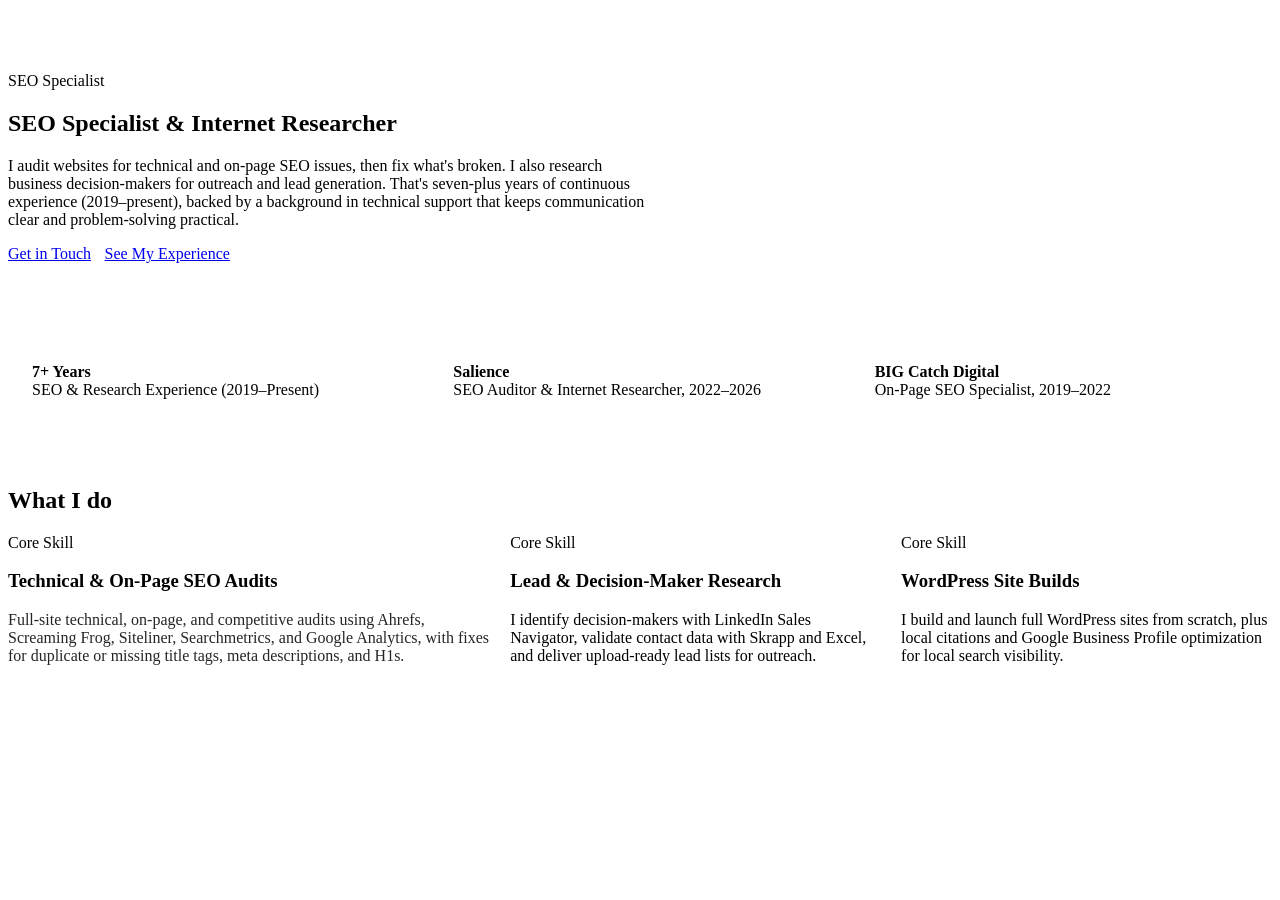
==== luisecharri/index.html @ e17ae8f2 "feat: add Home page with drafted copy, Vale-gated" ====
<!doctype html>
<html lang="en">
<head>
<meta charset="utf-8">
<meta name="viewport" content="width=device-width, initial-scale=1">
<title>Luis Echarri—SEO Specialist</title>
<meta name="description" content="Luis Echarri, SEO Specialist: 7+ years auditing websites, fixing on-page SEO issues, and researching decision-makers for outreach and lead generation.">
<link rel="stylesheet" href="/css/style.css">
<link rel="preconnect" href="https://fonts.googleapis.com">
<link rel="preconnect" href="https://fonts.gstatic.com" crossorigin>
<link href="https://fonts.googleapis.com/css2?family=Fraunces:opsz,wght@9..144,400;9..144,500;9..144,600&family=IBM+Plex+Sans:wght@400;500;600&family=IBM+Plex+Mono:wght@500&display=swap" rel="stylesheet">
</head>
<body>
<script src="/js/nav.js" defer></script>
<noscript>
<nav aria-label="Main navigation (no-JS fallback)" style="padding:1rem 1.5rem;border-bottom:1px solid #d8d5cf;">
  <a href="/" style="margin-right:1.25rem;">Home</a>
  <a href="/about" style="margin-right:1.25rem;">About</a>
  <a href="/services" style="margin-right:1.25rem;">Services</a>
  <a href="/work" style="margin-right:1.25rem;">Work</a>
  <a href="/contact">Contact</a>
</nav>
</noscript>

<main>
  <section class="container" style="padding:4rem 0 3rem;max-width:640px;">
    <span class="eyebrow">SEO Specialist</span>
    <h1>SEO Specialist &amp; Internet Researcher</h1>
    <p>I audit websites for technical and on-page SEO issues, then fix what's broken. I also research business decision-makers for outreach and lead generation. That's seven-plus years of continuous experience (2019–present), backed by a background in technical support that keeps communication clear and problem-solving practical.</p>
    <div style="display:flex;gap:.85rem;flex-wrap:wrap;">
      <a class="btn btn-primary" href="/contact">Get in Touch</a>
      <a class="btn btn-ghost" href="/about">See My Experience</a>
    </div>
  </section>

  <section class="container" style="display:flex;border-top:1px solid var(--rule);border-bottom:1px solid var(--rule);background:var(--soft);padding:0;margin:2rem auto 0;">
    <div style="flex:1;padding:1.25rem 1.5rem;border-right:1px solid var(--rule);">
      <strong>7+ Years</strong><br>SEO &amp; Research Experience (2019–Present)
    </div>
    <div style="flex:1;padding:1.25rem 1.5rem;border-right:1px solid var(--rule);">
      <strong>Salience</strong><br>SEO Auditor &amp; Internet Researcher, 2022–2026
    </div>
    <div style="flex:1;padding:1.25rem 1.5rem;">
      <strong>BIG Catch Digital</strong><br>On-Page SEO Specialist, 2019–2022
    </div>
  </section>

  <section class="container" style="padding:3rem 0;">
    <h2>What I do</h2>
    <div style="display:grid;grid-template-columns:1.3fr 1fr 1fr;gap:1.25rem;">
      <div class="card" style="background:var(--ink);color:var(--bg);border-color:var(--ink);">
        <span class="eyebrow" style="color:var(--accent);">Core Skill</span>
        <h3>Technical &amp; On-Page SEO Audits</h3>
        <p style="opacity:.85;">Full-site technical, on-page, and competitive audits using Ahrefs, Screaming Frog, Siteliner, Searchmetrics, and Google Analytics, with fixes for duplicate or missing title tags, meta descriptions, and H1s.</p>
      </div>
      <div class="card">
        <span class="eyebrow">Core Skill</span>
        <h3>Lead &amp; Decision-Maker Research</h3>
        <p>I identify decision-makers with LinkedIn Sales Navigator, validate contact data with Skrapp and Excel, and deliver upload-ready lead lists for outreach.</p>
      </div>
      <div class="card">
        <span class="eyebrow">Core Skill</span>
        <h3>WordPress Site Builds</h3>
        <p>I build and launch full WordPress sites from scratch, plus local citations and Google Business Profile optimization for local search visibility.</p>
      </div>
    </div>
  </section>
</main>

<script src="/js/footer.js" defer></script>
<noscript>
<footer style="padding:2rem 1.5rem;border-top:1px solid #d8d5cf;">
  &copy; 2026 Luis Echarri — <a href="/contact">Contact</a>
</footer>
</noscript>
</body>
</html>
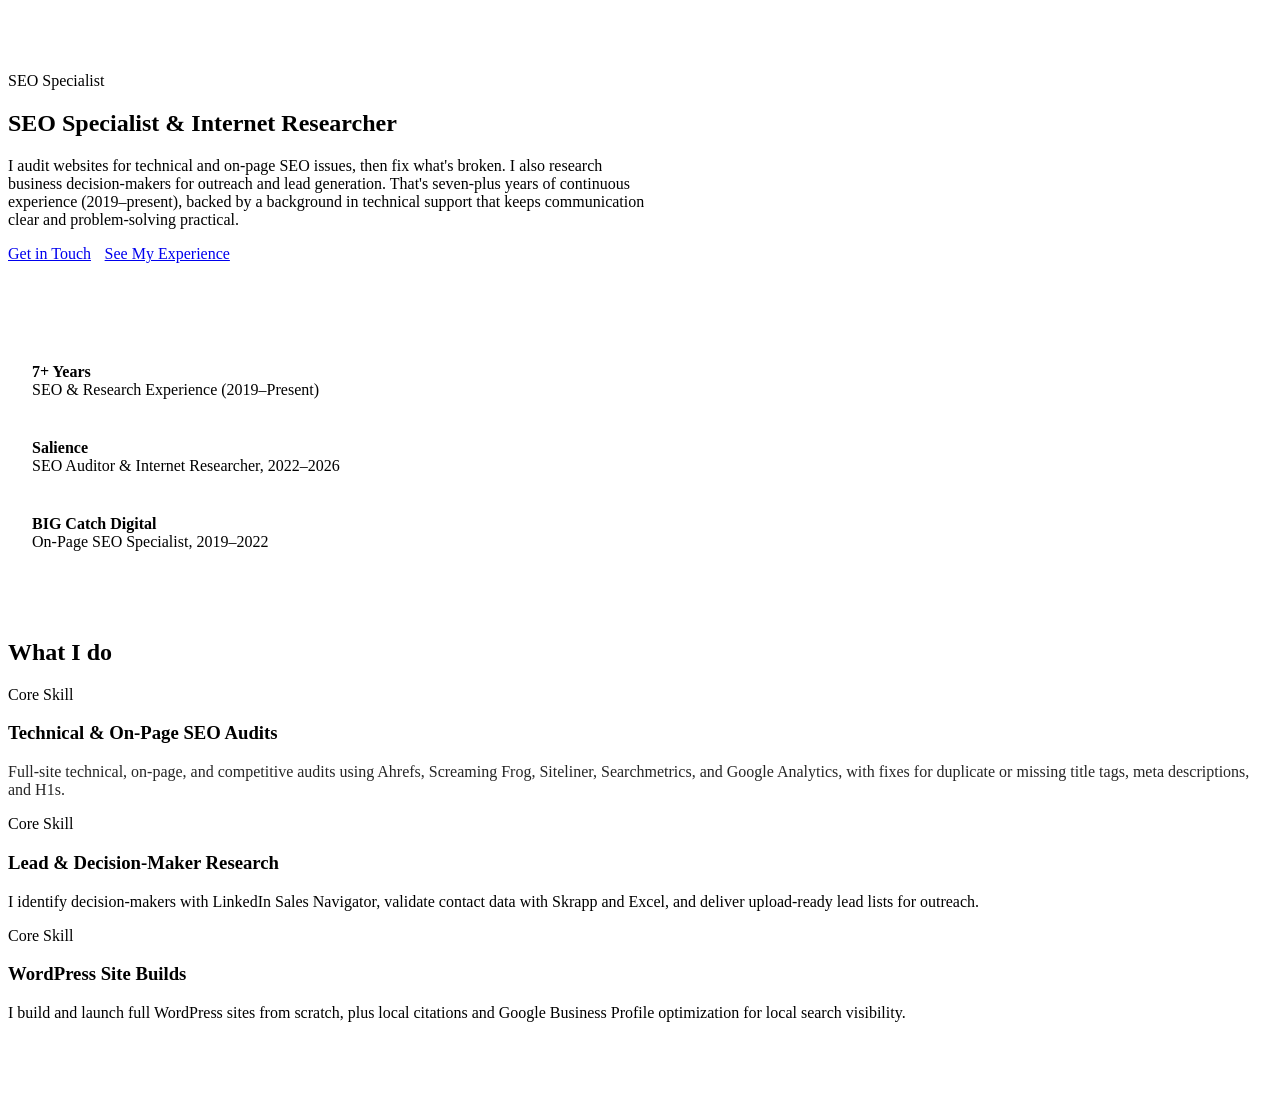
==== commit 4c978f6e: "fix: mobile responsive overflow in nav and homepage grid/flex layouts Task 12 QA (375px viewport che" ====
--- a/luisecharri/index.html
+++ b/luisecharri/index.html
@@ -33,21 +33,21 @@
     </div>
   </section>
 
-  <section class="container" style="display:flex;border-top:1px solid var(--rule);border-bottom:1px solid var(--rule);background:var(--soft);padding:0;margin:2rem auto 0;">
-    <div style="flex:1;padding:1.25rem 1.5rem;border-right:1px solid var(--rule);">
+  <section class="container stats-bar" style="border-top:1px solid var(--rule);border-bottom:1px solid var(--rule);background:var(--soft);padding:0;margin:2rem auto 0;">
+    <div class="stat-item" style="padding:1.25rem 1.5rem;">
       <strong>7+ Years</strong><br>SEO &amp; Research Experience (2019–Present)
     </div>
-    <div style="flex:1;padding:1.25rem 1.5rem;border-right:1px solid var(--rule);">
+    <div class="stat-item" style="padding:1.25rem 1.5rem;">
       <strong>Salience</strong><br>SEO Auditor &amp; Internet Researcher, 2022–2026
     </div>
-    <div style="flex:1;padding:1.25rem 1.5rem;">
+    <div class="stat-item" style="padding:1.25rem 1.5rem;">
       <strong>BIG Catch Digital</strong><br>On-Page SEO Specialist, 2019–2022
     </div>
   </section>
 
   <section class="container" style="padding:3rem 0;">
     <h2>What I do</h2>
-    <div style="display:grid;grid-template-columns:1.3fr 1fr 1fr;gap:1.25rem;">
+    <div class="skills-grid" style="gap:1.25rem;">
       <div class="card" style="background:var(--ink);color:var(--bg);border-color:var(--ink);">
         <span class="eyebrow" style="color:var(--accent);">Core Skill</span>
         <h3>Technical &amp; On-Page SEO Audits</h3>
